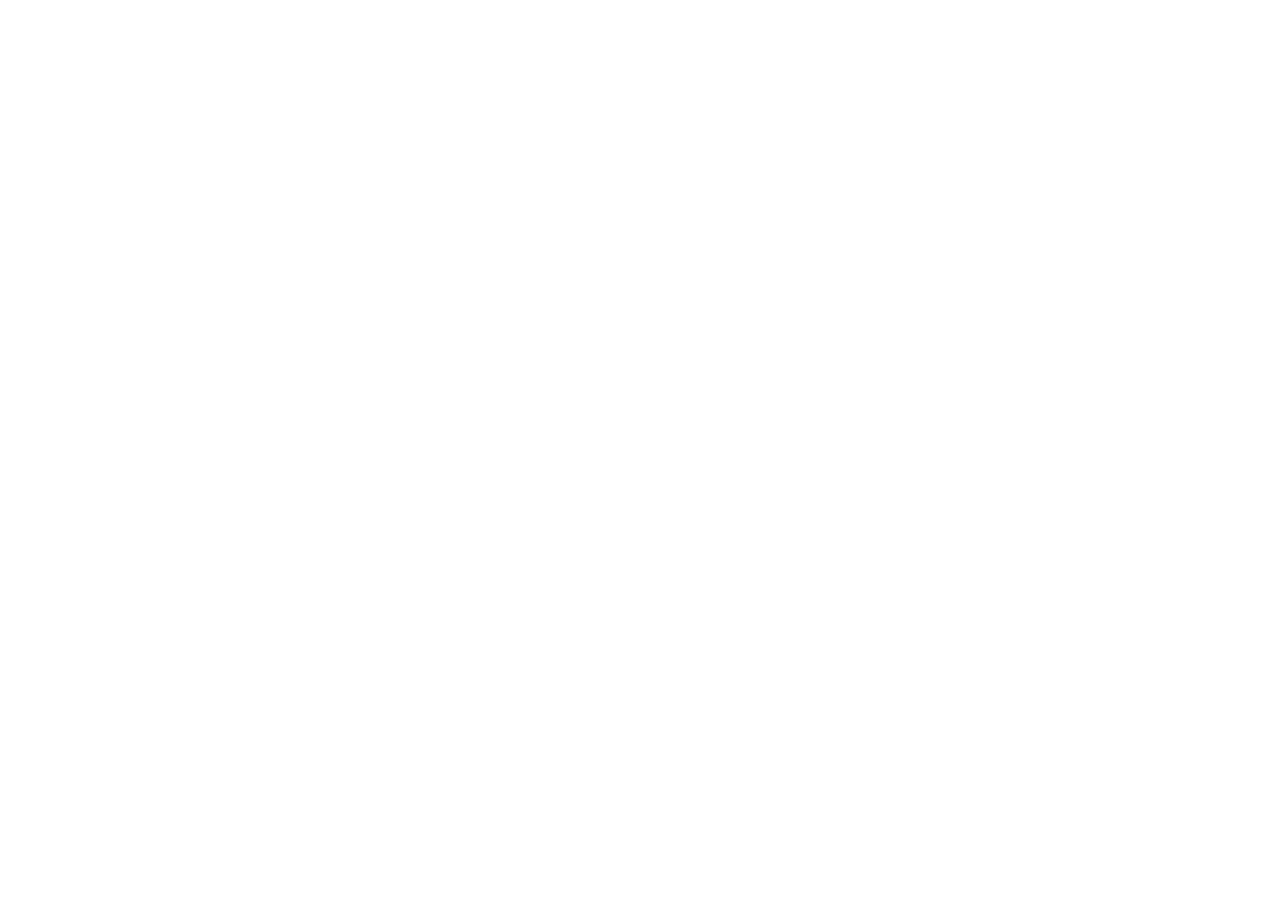
==== index.html @ 1dc6120e "Created index.html" ====
<!DOCTYPE html>
<html lang="en">
  <head>
    <meta charset="UTF-8" />
    <meta http-equiv="X-UA-Compatible" content="IE=edge" />
    <meta name="viewport" content="width=device-width, initial-scale=1.0" />
    <title>Document</title>
  </head>
  <body></body>
</html>
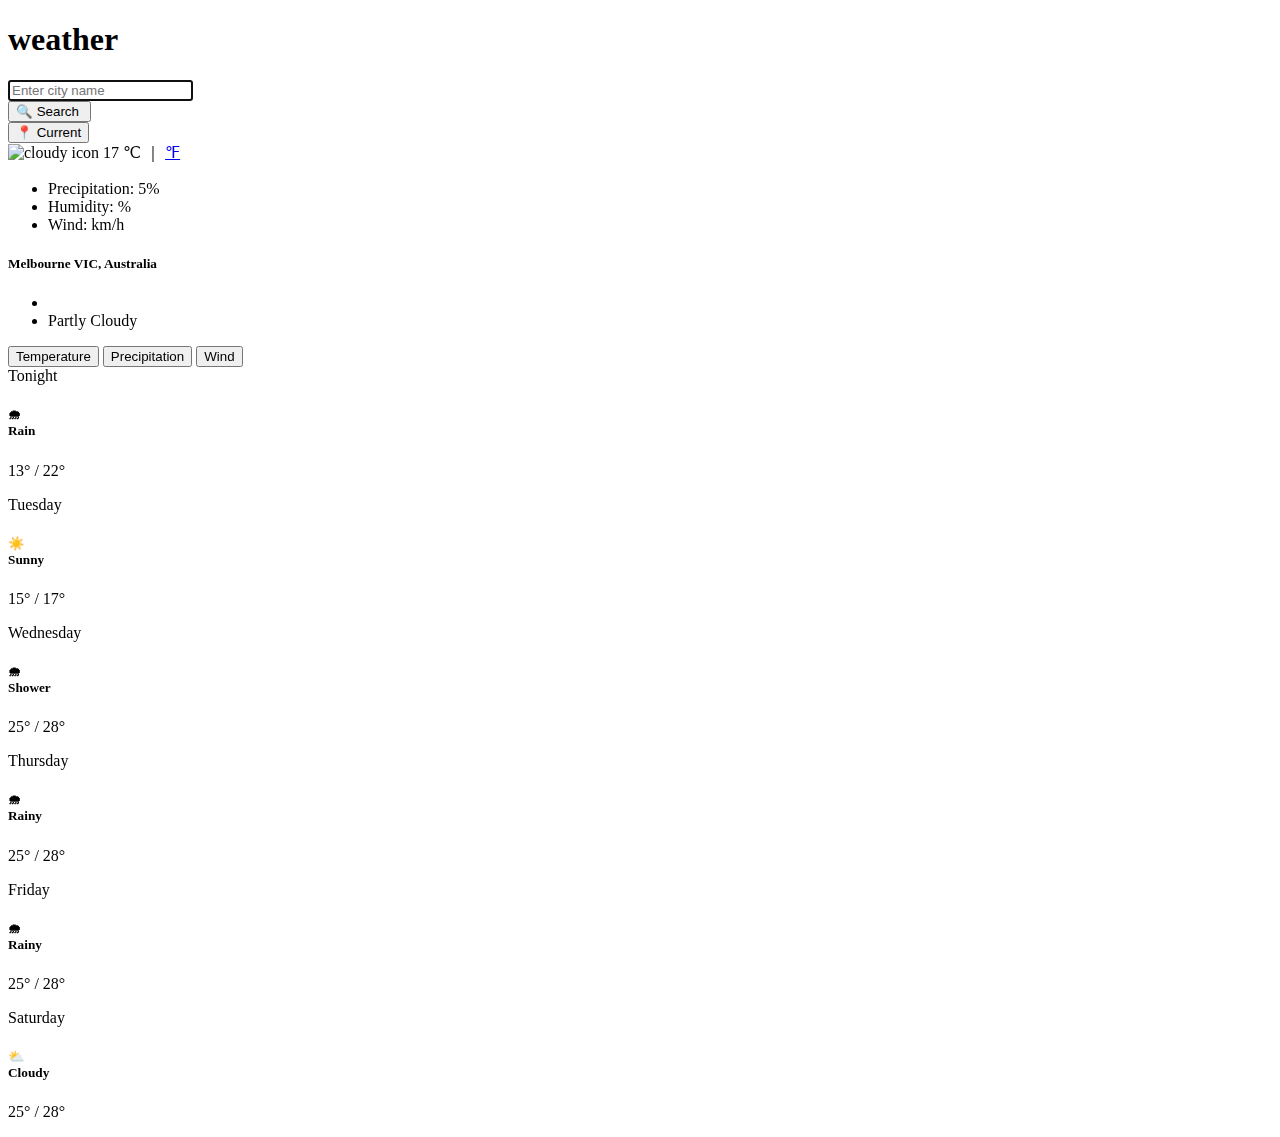
==== commit 23d8e36c: "Moved html from week 5 homework" ====
--- a/index.html
+++ b/index.html
@@ -4,7 +4,151 @@
     <meta charset="UTF-8" />
     <meta http-equiv="X-UA-Compatible" content="IE=edge" />
     <meta name="viewport" content="width=device-width, initial-scale=1.0" />
-    <title>Document</title>
+    <title>weather app</title>
+    <link rel="stylesheet" href="style.css" />
+    <link
+      href="https://cdn.jsdelivr.net/npm/bootstrap@5.1.3/dist/css/bootstrap.min.css"
+      rel="stylesheet"
+      integrity="sha384-1BmE4kWBq78iYhFldvKuhfTAU6auU8tT94WrHftjDbrCEXSU1oBoqyl2QvZ6jIW3"
+      crossorigin="anonymous"
+    />
+    <script src="https://unpkg.com/axios@1.1.2/dist/axios.min.js"></script>
   </head>
-  <body></body>
+  <body>
+    <div class="container">
+      <h1>weather</h1>
+      <form class="search-form" id="search-form">
+        <div class="weather-app">
+          <div class="row">
+            <div class="col-8">
+              <div class="input-group">
+                <input
+                  type="text"
+                  class="form-control"
+                  placeholder="Enter city name"
+                  aria-label="Search"
+                  autofocus
+                  autocomplete="off"
+                  id="city-input"
+                />
+                <div class="col-2">
+                  <input
+                    type="submit"
+                    class="btn btn-primary"
+                    value="🔍 Search "
+                  />
+                </div>
+                <div class="col-2">
+                  <button class="btn btn-success">📍 Current</button>
+                </div>
+              </div>
+            </div>
+          </div>
+        </div>
+      </form>
+
+      <div class="weather-current">
+        <div class="row">
+          <div class="col-3">
+            <img
+              src="https://ssl.gstatic.com/onebox/weather/64/partly_cloudy.png"
+              alt=" cloudy icon"
+            />
+            <span class="temperature" id="temperature">17</span>
+            ℃ ｜ <a href="#" class="units"> ℉</a>
+          </div>
+          <div class="col-3">
+            <ul>
+              <li>Precipitation: 5%</li>
+              <li>Humidity: <span id="humidity"> </span>%</li>
+              <li>Wind: <span id="wind"></span>km/h</li>
+            </ul>
+          </div>
+          <div class="col-6">
+            <h5 id="city">Melbourne VIC, Australia</h5>
+            <ul>
+              <li id="date"></li>
+              <li>Partly Cloudy</li>
+            </ul>
+          </div>
+        </div>
+        <div class="btn-group" role="group" aria-label="Basic example">
+          <button type="button" class="btn btn-primary">Temperature</button>
+          <button type="button" class="btn btn-primary">Precipitation</button>
+          <button type="button" class="btn btn-primary">Wind</button>
+        </div>
+      </div>
+      <section class="card-group">
+        <div class="card text-black border-dark mb-3" style="max-width: 22rem">
+          <div class="card-header">Tonight</div>
+          <div class="card-body">
+            <h5 class="card-title">
+              🌧 <br />
+              Rain
+            </h5>
+            <p class="card-text">13° / <span>22°</span></p>
+          </div>
+        </div>
+
+        <div
+          class="card text-black border-success mb-3"
+          style="max-width: 22rem"
+        >
+          <div class="card-header">Tuesday</div>
+          <div class="card-body">
+            <h5 class="card-title">☀️<br />Sunny</h5>
+            <p class="card-text">15° / <span>17°</span></p>
+          </div>
+        </div>
+        <div
+          class="card text-black border-danger mb-3"
+          style="max-width: 22rem"
+        >
+          <div class="card-header">Wednesday</div>
+          <div class="card-body">
+            <h5 class="card-title">
+              🌧 <br />
+              Shower
+            </h5>
+            <p class="card-text">25° / <span>28°</span></p>
+          </div>
+        </div>
+        <div
+          class="card text-black border-warning mb-3"
+          style="max-width: 22rem"
+        >
+          <div class="card-header">Thursday</div>
+          <div class="card-body">
+            <h5 class="card-title">
+              🌧 <br />
+              Rainy
+            </h5>
+            <p class="card-text">25° / <span>28°</span></p>
+          </div>
+        </div>
+        <div class="card text-black border-info mb-3" style="max-width: 22rem">
+          <div class="card-header">Friday</div>
+          <div class="card-body">
+            <h5 class="card-title">
+              🌧 <br />
+              Rainy
+            </h5>
+            <p class="card-text">25° / <span>28°</span></p>
+          </div>
+        </div>
+        <div
+          class="card text-black border-secondary mb-3"
+          style="max-width: 22rem"
+        >
+          <div class="card-header">Saturday</div>
+          <div class="card-body">
+            <h5 class="card-title">⛅️ <br />Cloudy</h5>
+            <p class="card-text">25° / <span>28°</span></p>
+          </div>
+        </div>
+      </section>
+    </div>
+  </body>
+
+  <script src="app.js"></script>
 </html>
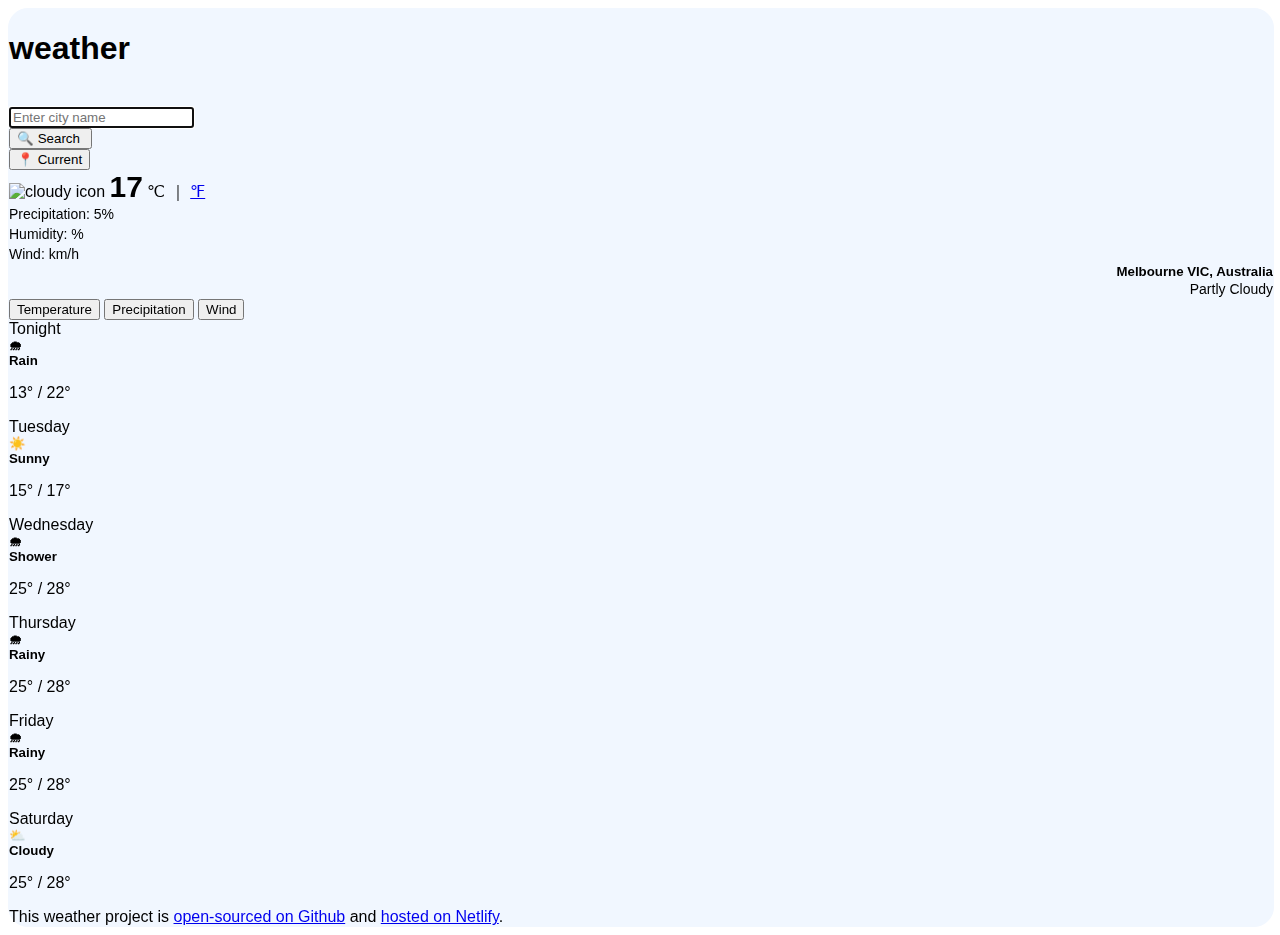
==== commit 0a7b7adb: "Updated the foot links" ====
--- a/index.html
+++ b/index.html
@@ -147,6 +147,14 @@
           </div>
         </div>
       </section>
+      This weather project is
+      <a href="https://github.com/Jajaerhaha/shecodes-weather-app"
+        >open-sourced on Github</a
+      >
+      and
+      <a href="https://cozy-dieffenbachia-fd9bab.netlify.app/"
+        >hosted on Netlify</a
+      >.
     </div>
   </body>
 
--- a/style.css
+++ b/style.css
@@ -0,0 +1,39 @@
+body {
+  font-family: "Google Sans", arial, sans-serif;
+}
+h5 {
+  margin: 0;
+  padding: 0;
+}
+
+ul,
+li {
+  list-style-type: none;
+  padding: 0;
+  margin: 0;
+  line-height: 20px;
+  font-size: 14px;
+}
+
+.container {
+  width: 100%;
+  height: 100%;
+  background: #f1f7ff;
+  border: 1px solid #f1f7ff;
+  border-radius: 20px;
+}
+
+.weather-app {
+  margin-top: 40px;
+}
+.col-6 {
+  text-align: right;
+}
+.col-2 {
+  max-width: 400px;
+}
+
+.temperature {
+  font-size: 30px;
+  font-weight: bold;
+}
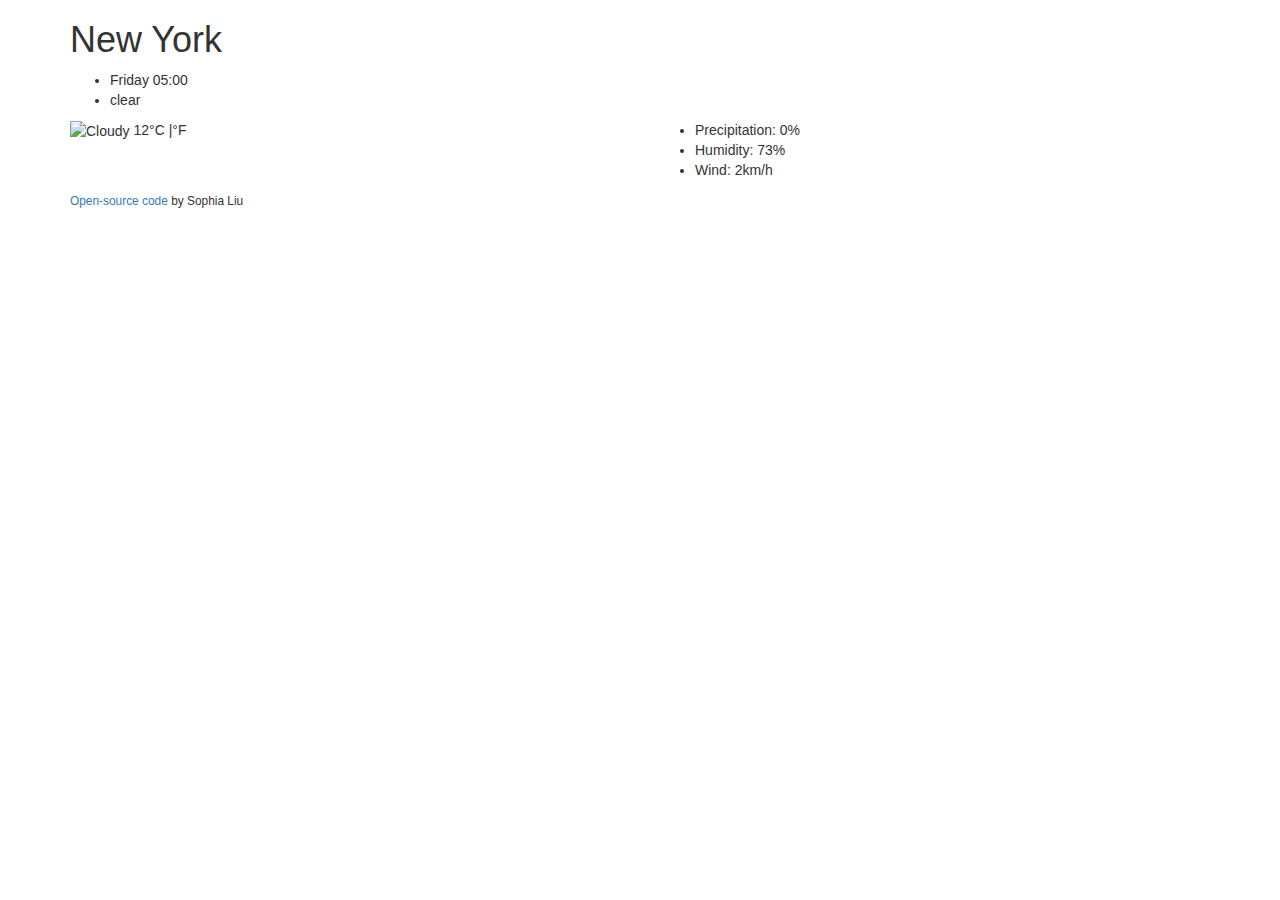
==== commit 7ccbd67b: "SheCodes example lesson 4" ====
--- a/index.html
+++ b/index.html
@@ -4,159 +4,47 @@
     <meta charset="UTF-8" />
     <meta http-equiv="X-UA-Compatible" content="IE=edge" />
     <meta name="viewport" content="width=device-width, initial-scale=1.0" />
-    <title>weather app</title>
-    <link rel="stylesheet" href="style.css" />
     <link
-      href="https://cdn.jsdelivr.net/npm/bootstrap@5.1.3/dist/css/bootstrap.min.css"
       rel="stylesheet"
-      integrity="sha384-1BmE4kWBq78iYhFldvKuhfTAU6auU8tT94WrHftjDbrCEXSU1oBoqyl2QvZ6jIW3"
+      href="https://cdn.jsdelivr.net/npm/bootstrap@3.3.7/dist/css/bootstrap.min.css"
+      integrity="sha384-BVYiiSIFeK1dGmJRAkycuHAHRg32OmUcww7on3RYdg4Va+PmSTsz/K68vbdEjh4u"
       crossorigin="anonymous"
     />
-    <script src="https://unpkg.com/axios@1.1.2/dist/axios.min.js"></script>
+    <title>Weather</title>
   </head>
   <body>
     <div class="container">
-      <h1>weather</h1>
-      <form class="search-form" id="search-form">
-        <div class="weather-app">
-          <div class="row">
-            <div class="col-8">
-              <div class="input-group">
-                <input
-                  type="text"
-                  class="form-control"
-                  placeholder="Enter city name"
-                  aria-label="Search"
-                  autofocus
-                  autocomplete="off"
-                  id="city-input"
-                />
-                <div class="col-2">
-                  <input
-                    type="submit"
-                    class="btn btn-primary"
-                    value="🔍 Search "
-                  />
-                </div>
-                <div class="col-2">
-                  <button class="btn btn-success">📍 Current</button>
-                </div>
-              </div>
-            </div>
+      <div class="weather-app">
+        <h1>New York</h1>
+        <ul>
+          <li>Friday 05:00</li>
+          <li>clear</li>
+        </ul>
+        <div class="row">
+          <div class="col-md-6">
+            <img
+              src="https://ssl.gstatic.com/onebox/weather/48/sunny.png"
+              alt="Cloudy"
+            />
+            12°C |°F
           </div>
-        </div>
-      </form>
-
-      <div class="weather-current">
-        <div class="row">
-          <div class="col-3">
-            <img
-              src="https://ssl.gstatic.com/onebox/weather/64/partly_cloudy.png"
-              alt=" cloudy icon"
-            />
-            <span class="temperature" id="temperature">17</span>
-            ℃ ｜ <a href="#" class="units"> ℉</a>
-          </div>
-          <div class="col-3">
+          <div class="col-md-6">
             <ul>
-              <li>Precipitation: 5%</li>
-              <li>Humidity: <span id="humidity"> </span>%</li>
-              <li>Wind: <span id="wind"></span>km/h</li>
-            </ul>
-          </div>
-          <div class="col-6">
-            <h5 id="city">Melbourne VIC, Australia</h5>
-            <ul>
-              <li id="date"></li>
-              <li>Partly Cloudy</li>
+              <li>Precipitation: 0%</li>
+              <li>Humidity: 73%</li>
+              <li>Wind: 2km/h</li>
             </ul>
           </div>
         </div>
-        <div class="btn-group" role="group" aria-label="Basic example">
-          <button type="button" class="btn btn-primary">Temperature</button>
-          <button type="button" class="btn btn-primary">Precipitation</button>
-          <button type="button" class="btn btn-primary">Wind</button>
-        </div>
       </div>
-      <section class="card-group">
-        <div class="card text-black border-dark mb-3" style="max-width: 22rem">
-          <div class="card-header">Tonight</div>
-          <div class="card-body">
-            <h5 class="card-title">
-              🌧 <br />
-              Rain
-            </h5>
-            <p class="card-text">13° / <span>22°</span></p>
-          </div>
-        </div>
-
-        <div
-          class="card text-black border-success mb-3"
-          style="max-width: 22rem"
+      <small>
+        <a
+          href="https://github.com/Jajaerhaha/shecodes-weather-app"
+          target="_blank"
+          >Open-source code</a
         >
-          <div class="card-header">Tuesday</div>
-          <div class="card-body">
-            <h5 class="card-title">☀️<br />Sunny</h5>
-            <p class="card-text">15° / <span>17°</span></p>
-          </div>
-        </div>
-        <div
-          class="card text-black border-danger mb-3"
-          style="max-width: 22rem"
-        >
-          <div class="card-header">Wednesday</div>
-          <div class="card-body">
-            <h5 class="card-title">
-              🌧 <br />
-              Shower
-            </h5>
-            <p class="card-text">25° / <span>28°</span></p>
-          </div>
-        </div>
-        <div
-          class="card text-black border-warning mb-3"
-          style="max-width: 22rem"
-        >
-          <div class="card-header">Thursday</div>
-          <div class="card-body">
-            <h5 class="card-title">
-              🌧 <br />
-              Rainy
-            </h5>
-            <p class="card-text">25° / <span>28°</span></p>
-          </div>
-        </div>
-        <div class="card text-black border-info mb-3" style="max-width: 22rem">
-          <div class="card-header">Friday</div>
-          <div class="card-body">
-            <h5 class="card-title">
-              🌧 <br />
-              Rainy
-            </h5>
-            <p class="card-text">25° / <span>28°</span></p>
-          </div>
-        </div>
-        <div
-          class="card text-black border-secondary mb-3"
-          style="max-width: 22rem"
-        >
-          <div class="card-header">Saturday</div>
-          <div class="card-body">
-            <h5 class="card-title">⛅️ <br />Cloudy</h5>
-            <p class="card-text">25° / <span>28°</span></p>
-          </div>
-        </div>
-      </section>
-      This weather project is
-      <a href="https://github.com/Jajaerhaha/shecodes-weather-app"
-        >open-sourced on Github</a
-      >
-      and
-      <a href="https://cozy-dieffenbachia-fd9bab.netlify.app/"
-        >hosted on Netlify</a
-      >.
+        by Sophia Liu
+      </small>
     </div>
   </body>
-
-  <script src="app.js"></script>
 </html>
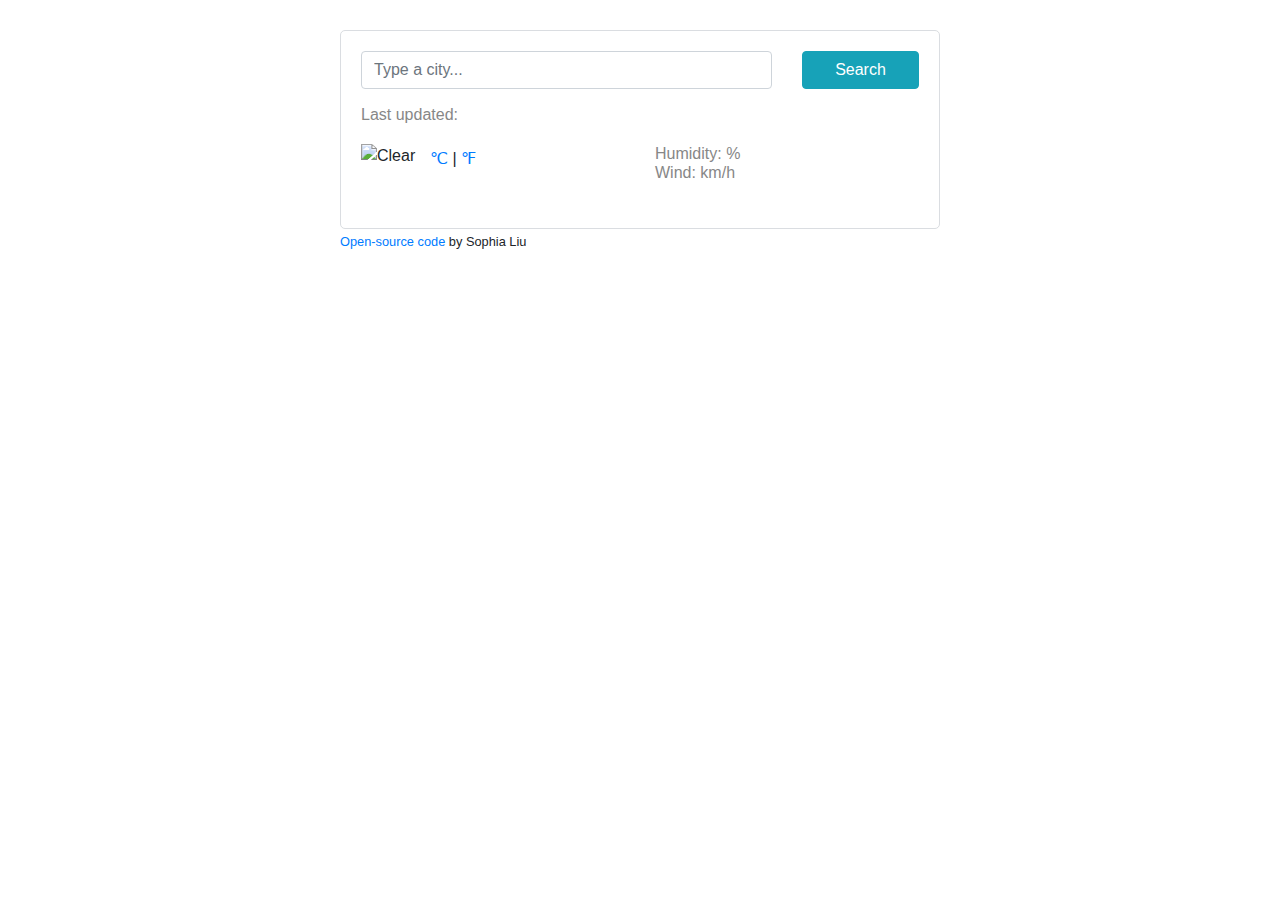
==== commit 5fadf114: "updates" ====
--- a/index.html
+++ b/index.html
@@ -6,45 +6,76 @@
     <meta name="viewport" content="width=device-width, initial-scale=1.0" />
     <link
       rel="stylesheet"
-      href="https://cdn.jsdelivr.net/npm/bootstrap@3.3.7/dist/css/bootstrap.min.css"
-      integrity="sha384-BVYiiSIFeK1dGmJRAkycuHAHRg32OmUcww7on3RYdg4Va+PmSTsz/K68vbdEjh4u"
+      href="https://stackpath.bootstrapcdn.com/bootstrap/4.3.1/css/bootstrap.min.css"
+      integrity="sha384-ggOyR0iXCbMQv3Xipma34MD+dH/1fQ784/j6cY/iJTQUOhcWr7x9JvoRxT2MZw1T"
       crossorigin="anonymous"
     />
-    <title>Weather</title>
+    <script src="https://unpkg.com/axios@1.1.2/dist/axios.min.js"></script>
+    <link rel="stylesheet" href="style.css" />
+    <title>Weather⛅️</title>
   </head>
   <body>
     <div class="container">
-      <div class="weather-app">
-        <h1>New York</h1>
-        <ul>
-          <li>Friday 05:00</li>
-          <li>clear</li>
-        </ul>
-        <div class="row">
-          <div class="col-md-6">
-            <img
-              src="https://ssl.gstatic.com/onebox/weather/48/sunny.png"
-              alt="Cloudy"
-            />
-            12°C |°F
-          </div>
-          <div class="col-md-6">
+      <div class="weather-app-wrapper">
+        <div class="weather-app">
+          <form id="search-form" class="mb-3">
+            <div class="row">
+              <div class="col-9">
+                <input
+                  type="search"
+                  placeholder="Type a city..."
+                  class="form-control"
+                  id="city-input"
+                  autocomplete="off"
+                />
+              </div>
+              <div class="col-3">
+                <input
+                  type="submit"
+                  value="Search"
+                  class="btn btn-info w-100"
+                />
+              </div>
+            </div>
+          </form>
+          <div class="overview">
+            <h1 id="city"></h1>
             <ul>
-              <li>Precipitation: 0%</li>
-              <li>Humidity: 73%</li>
-              <li>Wind: 2km/h</li>
+              <li>Last updated: <span id="date"></span></li>
+              <li id="description"></li>
             </ul>
           </div>
+          <div class="row">
+            <div class="col-6">
+              <div class="clearfix weather-temperature">
+                <img src="" alt="Clear" id="icon" class="float-left" />
+                <div class="float-left">
+                  <strong id="temperature"> </strong>
+                  <span class="units">
+                    <a href="#" id="celsius-link" class="active">℃</a>
+                    | <a href="#" id="fahrenheit-link">℉</a>
+                  </span>
+                </div>
+              </div>
+            </div>
+            <div class="col-6">
+              <ul>
+                <li>Humidity: <span id="humidity"></span>%</li>
+                <li>Wind:<span id="wind"></span> km/h</li>
+              </ul>
+            </div>
+          </div>
         </div>
+        <small>
+          <a
+            href="https://github.com/Jajaerhaha/shecodes-weather-app"
+            target="_blank"
+            >Open-source code</a
+          >
+          by Sophia Liu
+        </small>
       </div>
-      <small>
-        <a
-          href="https://github.com/Jajaerhaha/shecodes-weather-app"
-          target="_blank"
-          >Open-source code</a
-        >
-        by Sophia Liu
-      </small>
     </div>
+    <script src="app.js"></script>
   </body>
 </html>
--- a/style.css
+++ b/style.css
@@ -0,0 +1,73 @@
+body {
+  font-family: arial, sans-serif;
+}
+
+h1 {
+  color: #878787;
+  font-size: 24px;
+  font-weight: 100;
+  line-height: 28px;
+  margin-bottom: 0;
+}
+
+ul {
+  margin: 0;
+  padding: 0;
+}
+
+li {
+  list-style: none;
+  margin: 0;
+  padding: 0;
+  color: rgb(135, 135, 135);
+  font-size: 16px;
+  font-weight: 100;
+  line-height: 19px;
+}
+
+li::first-letter {
+  text-transform: capitalize;
+}
+
+.weather-app-wrapper {
+  max-width: 600px;
+  margin: 30px auto;
+}
+
+.weather-app {
+  padding: 20px;
+  border: 1px solid #dadde1;
+  border-radius: 5px;
+}
+
+.overview {
+  margin-bottom: 20px;
+}
+
+.weather-temperature img {
+  margin-right: 5px;
+  height: 64px;
+  width: 64px;
+}
+
+.weather-temperature strong {
+  color: rgb(33, 33, 33);
+  font-size: 64px;
+  line-height: 1;
+  font-weight: 400;
+}
+
+.weather-temperature .units {
+  position: relative;
+  font-size: 16px;
+  top: -34px;
+}
+
+.weather.weather-temperature .active {
+  color: rgb(33, 33, 33);
+  cursor: default;
+}
+
+.weather.temperature .active:hover {
+  text-decoration: none;
+}
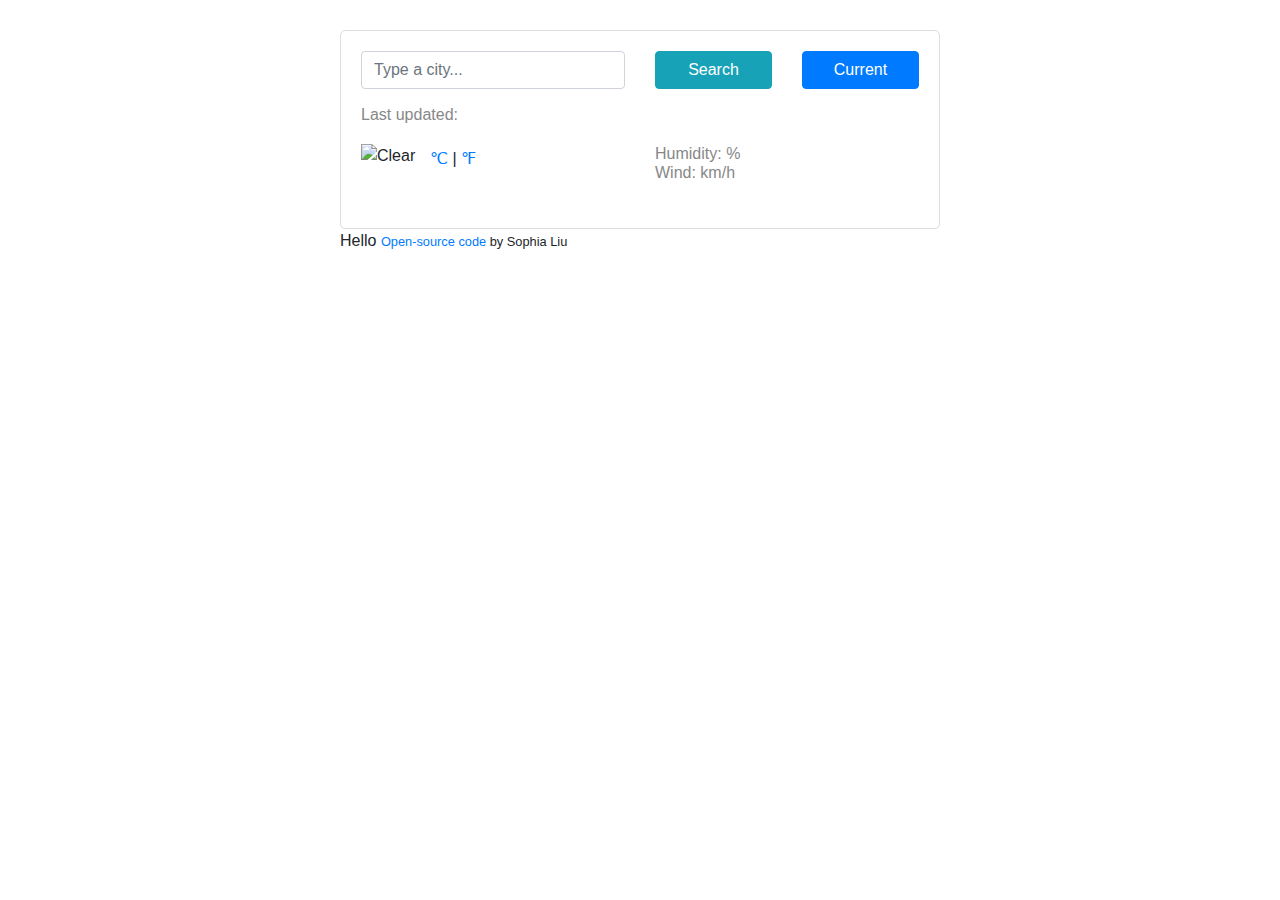
==== commit 53a4a431: "hello" ====
--- a/index.html
+++ b/index.html
@@ -20,7 +20,7 @@
         <div class="weather-app">
           <form id="search-form" class="mb-3">
             <div class="row">
-              <div class="col-9">
+              <div class="col-6">
                 <input
                   type="search"
                   placeholder="Type a city..."
@@ -34,6 +34,14 @@
                   type="submit"
                   value="Search"
                   class="btn btn-info w-100"
+                />
+              </div>
+              <div class="col-3">
+                <input
+                  type="submit"
+                  value="Current"
+                  id="current-button"
+                  class="btn btn-primary w-100"
                 />
               </div>
             </div>
@@ -65,7 +73,9 @@
               </ul>
             </div>
           </div>
+          <div class="weather-forecast" id="forecast"></div>
         </div>
+        Hello
         <small>
           <a
             href="https://github.com/Jajaerhaha/shecodes-weather-app"
@@ -76,6 +86,6 @@
         </small>
       </div>
     </div>
-    <script src="app.js"></script>
+    <script src="appss.js"></script>
   </body>
 </html>
